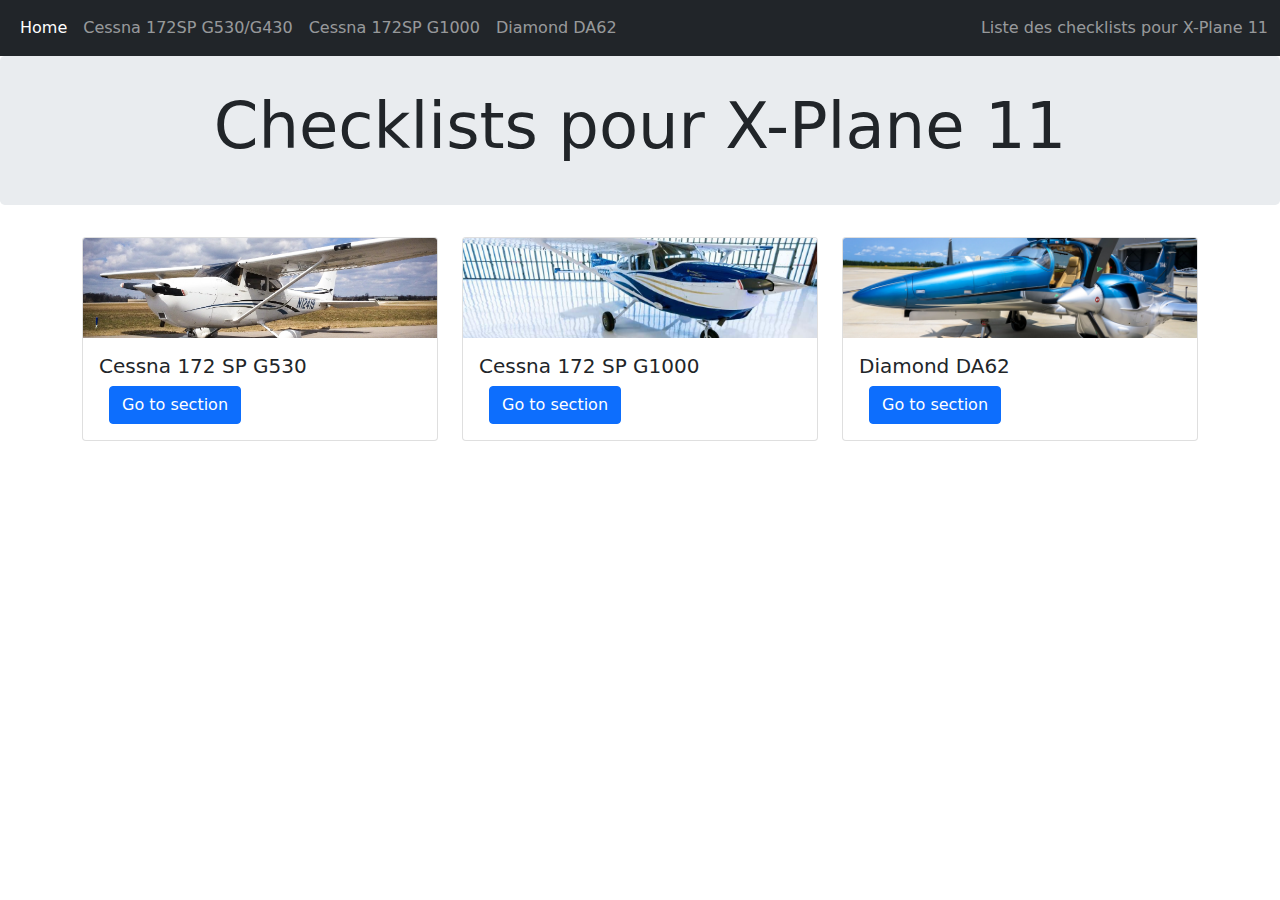
==== index.html @ a0515c7d "ajout de cessna g1000" ====
<!doctype html>
<html lang="en">
<head>
	<title>Checklists pour X-Plane 11</title>
	<meta charset="UTF-8">
	<meta name="Content-Type" content="UTF-8">
	<meta name="Content-Language" content="fr">
	<meta name="Author" content="Coussini">
	<meta name="Viewport" content="width=device-width, initial-scale=1">
	<link rel="stylesheet" href="css/style.css">
	<link rel="stylesheet" href="css/bootstrap.min.css">
	<link rel="stylesheet" href="https://use.fontawesome.com/releases/v5.7.0/css/all.css">	
	<script src="js/bootstrap.bundle.min.js"></script>
	<script src="js/jquery.min.js"></script>
</head>
<body>
	<!--Navigation bar-->
	<div id="nav-placeholder">
	</div>
	<script>
		    $("#nav-placeholder").load("nav.html");
	</script>
	<!--end of Navigation bar-->
	<div class="jumbotron jumbotron-fluid">
		<div class="container">
			<h1 class="display-3 text-center">Checklists pour X-Plane 11</h1>
		</div>
	</div>
	<div class="container">
		<div class="row">
			<!-- begin on aircraft -->
			<div class="col-4">
				<div class="card">
					<img src="images/cessna172.jpg" class="card-img-top" alt="zaza">
					<div class="card-body">
						<h5 class="card-title">Cessna 172 SP G530</h5>
						<a href="cessna172.html" class="btn btn-primary">Go to section</a>
					</div>
				</div>
			</div>
			<!-- end on aircraft -->
			<!-- begin on aircraft -->
			<div class="col-4">
				<div class="card">
					<img src="images/cessna172g1000.jpg" class="card-img-top" alt="zaza">
					<div class="card-body">
						<h5 class="card-title">Cessna 172 SP G1000</h5>
						<a href="cessna172g1000.html" class="btn btn-primary">Go to section</a>
					</div>
				</div>
			</div>
			<!-- end on aircraft -->
			<!-- begin on aircraft -->
			<div class="col-4">
				<div class="card">
					<img src="images/diamondda62.jpeg" class="card-img-top" alt="zaza">
					<div class="card-body">
						<h5 class="card-title">Diamond DA62</h5>
						<a href="diamondda62.html" class="btn btn-primary">Go to section</a>
					</div>
				</div>
			</div>
			<!-- end on aircraft -->
		</div>
	</div>
</body>
</html>
---- css/style.css ----
/*!
 * Mes styles pour les checklists
 */
.jumbotron 
{
	padding: 2rem 1rem;
	margin-bottom: 2rem;
	background-color: #e9ecef;
	border-radius: .3rem;
}
img 
{
    float: left;
    width:  100px;
    height: 100px;
    object-fit: cover;
}
.btn
{
	margin-left: 10px;
}
.btn-primary:not(:disabled):not(.disabled):focus{
  box-shadow: 0 0 5px red;
}
a.list-group-item.active 
{
	background-color: #09A2A2;
	border: #09A2A2;
}
li.list-group-item.active 
{
	background-color: lightgrey;
	border: lightgrey;
	color: black;
}
span.important
{
	color: #0d6efd;
}
kbd.petit
{
	font-size: 12px;
}
kbd.petit::after
{
	color: red;
	content: "/";
}
/*!
 * Styles Généraux
 */
.titre-fonce
{
	background-color: black;
	color: white;
}
.titre-et-element-primaire
{
	background-color: #96FFFF;
}
.element-primaire, li.list-group-item.element-primaire.active
{
	border-left-style: solid;
	border-left-width: 20px;
	border-left-color: #09A2A2;
	padding-left: 30px;
}
.titre-sans-element-primaire
{
	/*background-color: #96FFFF;*/
}
.titre-sans-element-primaire::before
{
	font-family: "Font Awesome 5 Free"; font-weight: 900; content: "\f061";
	margin-right: 10px;
}
.titre-et-element-secondaire
{
	background-color: darkgrey;
}
.element-secondaire, li.list-group-item.element-secondaire.active
{
	border-left-style: solid;
	border-left-width: 20px;
	border-left-color: black;
	padding-left: 30px;
}
.element-lumiere
{
	background-color: #fff3cd;
	color: black;
}
.element-lumiere > kbd
{
	color:	orange;
}
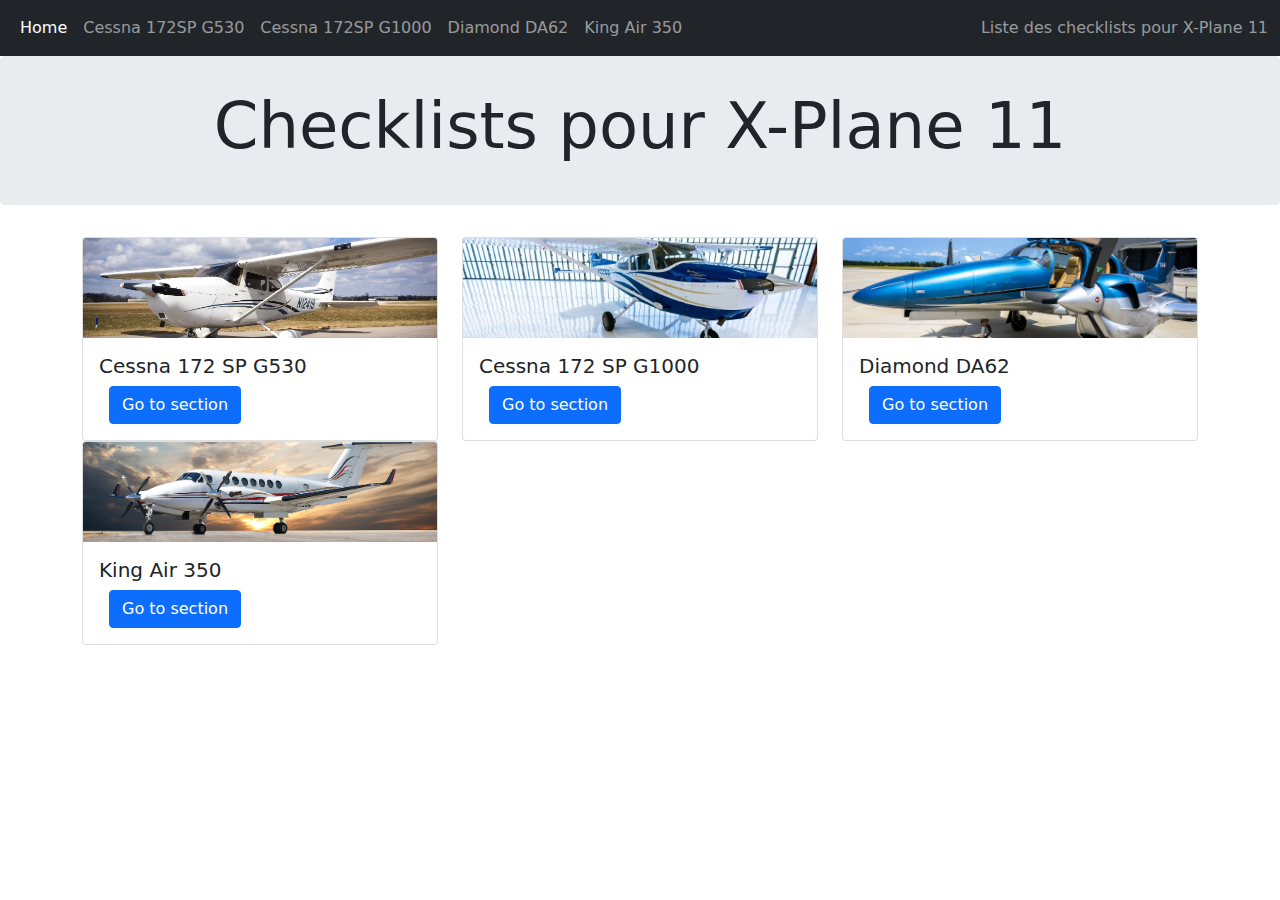
==== commit 1727f1f0: "ajout king air" ====
--- a/index.html
+++ b/index.html
@@ -31,7 +31,7 @@
 			<!-- begin on aircraft -->
 			<div class="col-4">
 				<div class="card">
-					<img src="images/cessna172.jpg" class="card-img-top" alt="zaza">
+					<img src="images/cessna172.jpg" class="card-img-top img-menu" alt="Cessna 172 G530">
 					<div class="card-body">
 						<h5 class="card-title">Cessna 172 SP G530</h5>
 						<a href="cessna172.html" class="btn btn-primary">Go to section</a>
@@ -42,7 +42,7 @@
 			<!-- begin on aircraft -->
 			<div class="col-4">
 				<div class="card">
-					<img src="images/cessna172g1000.jpg" class="card-img-top" alt="zaza">
+					<img src="images/cessna172g1000.jpg" class="card-img-top img-menu" alt="Cessna 172 G1000">
 					<div class="card-body">
 						<h5 class="card-title">Cessna 172 SP G1000</h5>
 						<a href="cessna172g1000.html" class="btn btn-primary">Go to section</a>
@@ -53,10 +53,21 @@
 			<!-- begin on aircraft -->
 			<div class="col-4">
 				<div class="card">
-					<img src="images/diamondda62.jpeg" class="card-img-top" alt="zaza">
+					<img src="images/diamondda62.jpeg" class="card-img-top img-menu" alt="DA62 Diamond">
 					<div class="card-body">
 						<h5 class="card-title">Diamond DA62</h5>
 						<a href="diamondda62.html" class="btn btn-primary">Go to section</a>
+					</div>
+				</div>
+			</div>
+			<!-- end on aircraft -->
+			<!-- begin on aircraft -->
+			<div class="col-4">
+				<div class="card">
+					<img src="images/kingair350.jpg" class="card-img-top img-menu" alt="King Air 350">
+					<div class="card-body">
+						<h5 class="card-title">King Air 350</h5>
+						<a href="kingair350.html" class="btn btn-primary">Go to section</a>
 					</div>
 				</div>
 			</div>
--- a/css/style.css
+++ b/css/style.css
@@ -8,7 +8,7 @@
 	background-color: #e9ecef;
 	border-radius: .3rem;
 }
-img 
+.img-menu 
 {
     float: left;
     width:  100px;
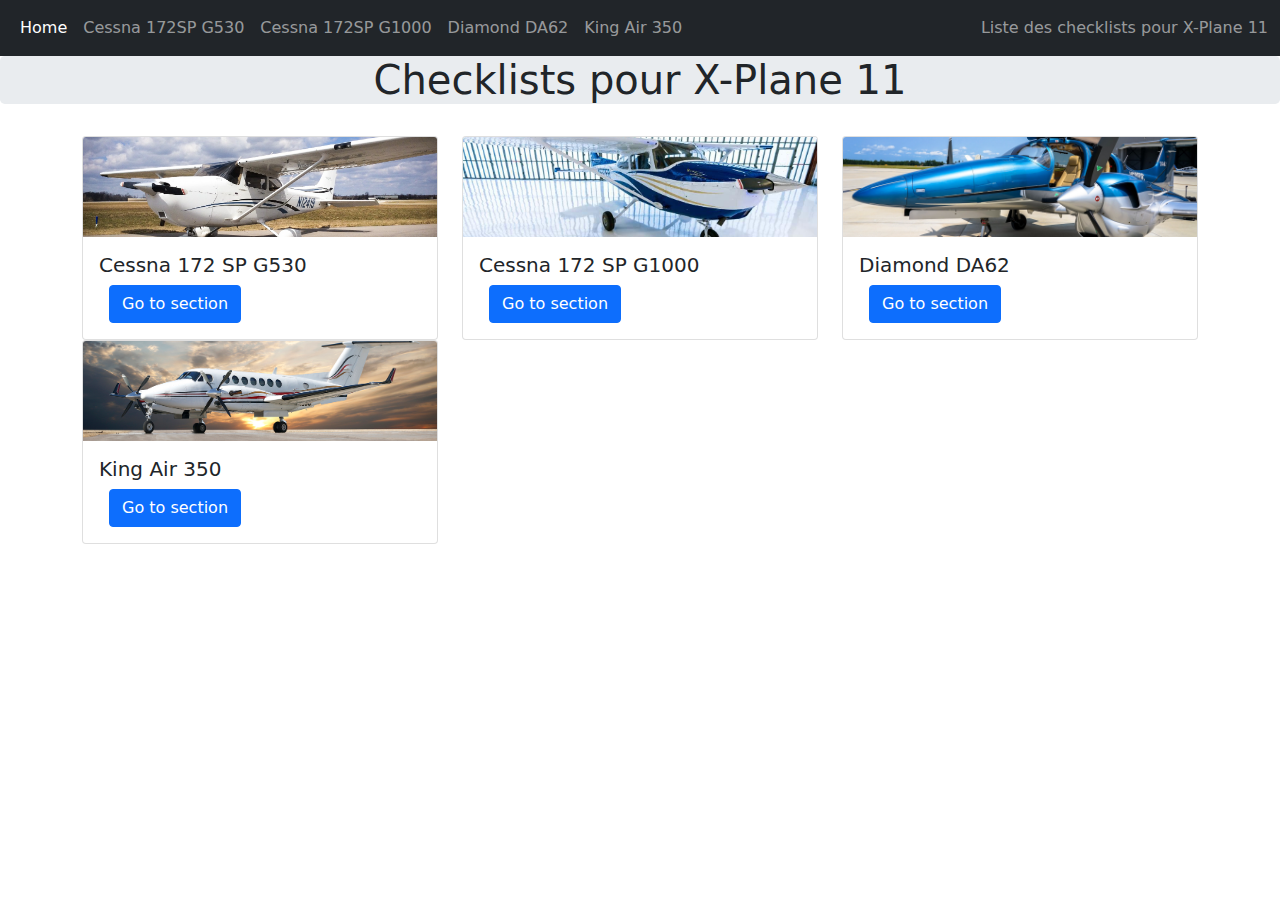
==== commit d35f7af4: "Update index.html" ====
--- a/index.html
+++ b/index.html
@@ -23,7 +23,7 @@
 	<!--end of Navigation bar-->
 	<div class="jumbotron jumbotron-fluid">
 		<div class="container">
-			<h1 class="display-3 text-center">Checklists pour X-Plane 11</h1>
+			<h1 class="text-center">Checklists pour X-Plane 11</h1>
 		</div>
 	</div>
 	<div class="container">
--- a/css/style.css
+++ b/css/style.css
@@ -3,7 +3,6 @@
  */
 .jumbotron 
 {
-	padding: 2rem 1rem;
 	margin-bottom: 2rem;
 	background-color: #e9ecef;
 	border-radius: .3rem;
@@ -56,7 +55,8 @@
 }
 .titre-et-element-primaire
 {
-	background-color: #96FFFF;
+	background-color: #09A2A2;
+	color: white;
 }
 .element-primaire, li.list-group-item.element-primaire.active
 {
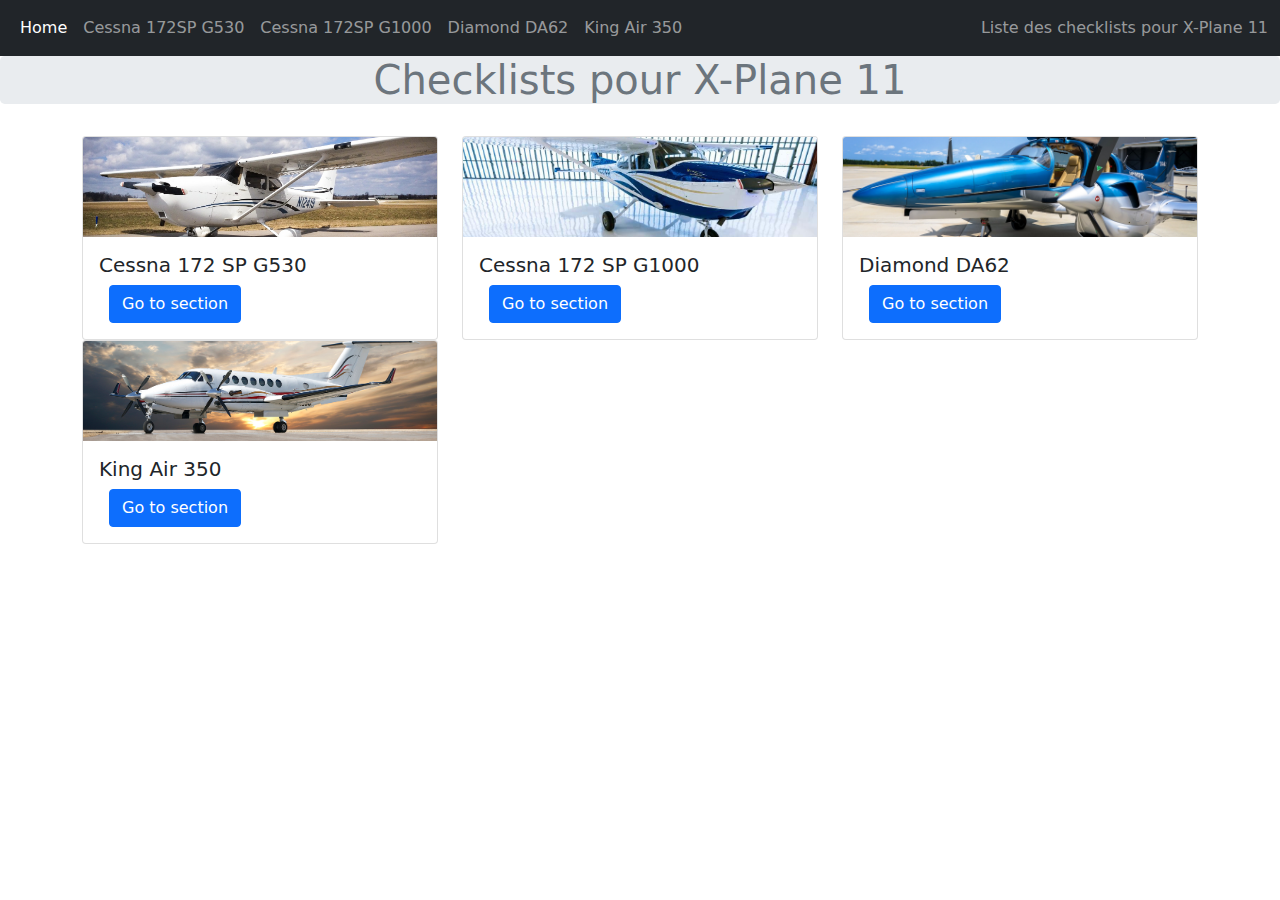
==== commit e5202bc9: "change header" ====
--- a/index.html
+++ b/index.html
@@ -23,7 +23,7 @@
 	<!--end of Navigation bar-->
 	<div class="jumbotron jumbotron-fluid">
 		<div class="container">
-			<h1 class="text-center">Checklists pour X-Plane 11</h1>
+			<h1 class="text-center text-muted">Checklists pour X-Plane 11</h1>
 		</div>
 	</div>
 	<div class="container">
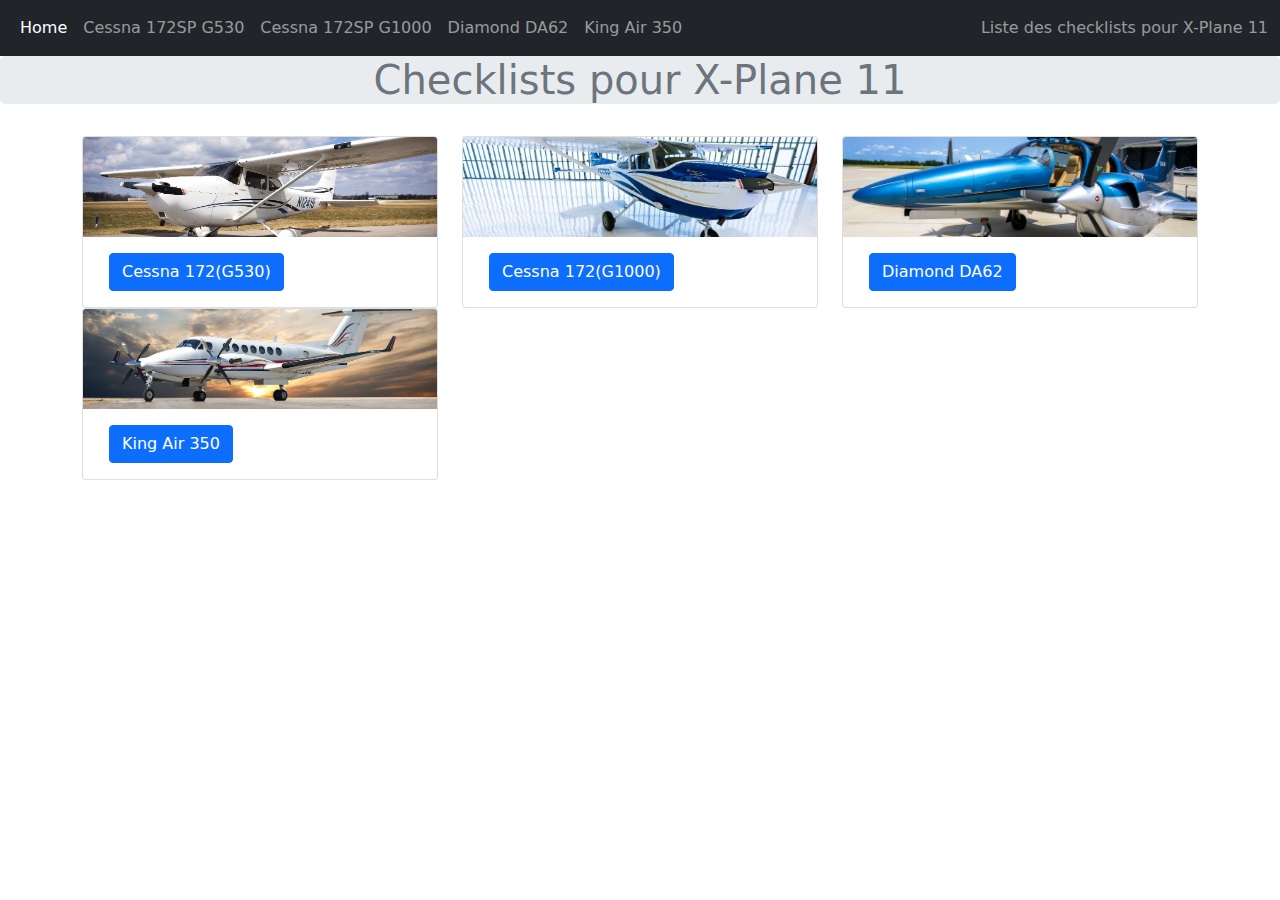
==== commit 059cbf9a: "Update index.html" ====
--- a/index.html
+++ b/index.html
@@ -33,8 +33,7 @@
 				<div class="card">
 					<img src="images/cessna172.jpg" class="card-img-top img-menu" alt="Cessna 172 G530">
 					<div class="card-body">
-						<h5 class="card-title">Cessna 172 SP G530</h5>
-						<a href="cessna172.html" class="btn btn-primary">Go to section</a>
+						<a href="cessna172.html" class="btn btn-primary">Cessna 172(G530)</a>
 					</div>
 				</div>
 			</div>
@@ -44,8 +43,7 @@
 				<div class="card">
 					<img src="images/cessna172g1000.jpg" class="card-img-top img-menu" alt="Cessna 172 G1000">
 					<div class="card-body">
-						<h5 class="card-title">Cessna 172 SP G1000</h5>
-						<a href="cessna172g1000.html" class="btn btn-primary">Go to section</a>
+						<a href="cessna172g1000.html" class="btn btn-primary">Cessna 172(G1000)</a>
 					</div>
 				</div>
 			</div>
@@ -55,8 +53,7 @@
 				<div class="card">
 					<img src="images/diamondda62.jpeg" class="card-img-top img-menu" alt="DA62 Diamond">
 					<div class="card-body">
-						<h5 class="card-title">Diamond DA62</h5>
-						<a href="diamondda62.html" class="btn btn-primary">Go to section</a>
+						<a href="diamondda62.html" class="btn btn-primary">Diamond DA62</a>
 					</div>
 				</div>
 			</div>
@@ -66,8 +63,7 @@
 				<div class="card">
 					<img src="images/kingair350.jpg" class="card-img-top img-menu" alt="King Air 350">
 					<div class="card-body">
-						<h5 class="card-title">King Air 350</h5>
-						<a href="kingair350.html" class="btn btn-primary">Go to section</a>
+						<a href="kingair350.html" class="btn btn-primary">King Air 350</a>
 					</div>
 				</div>
 			</div>
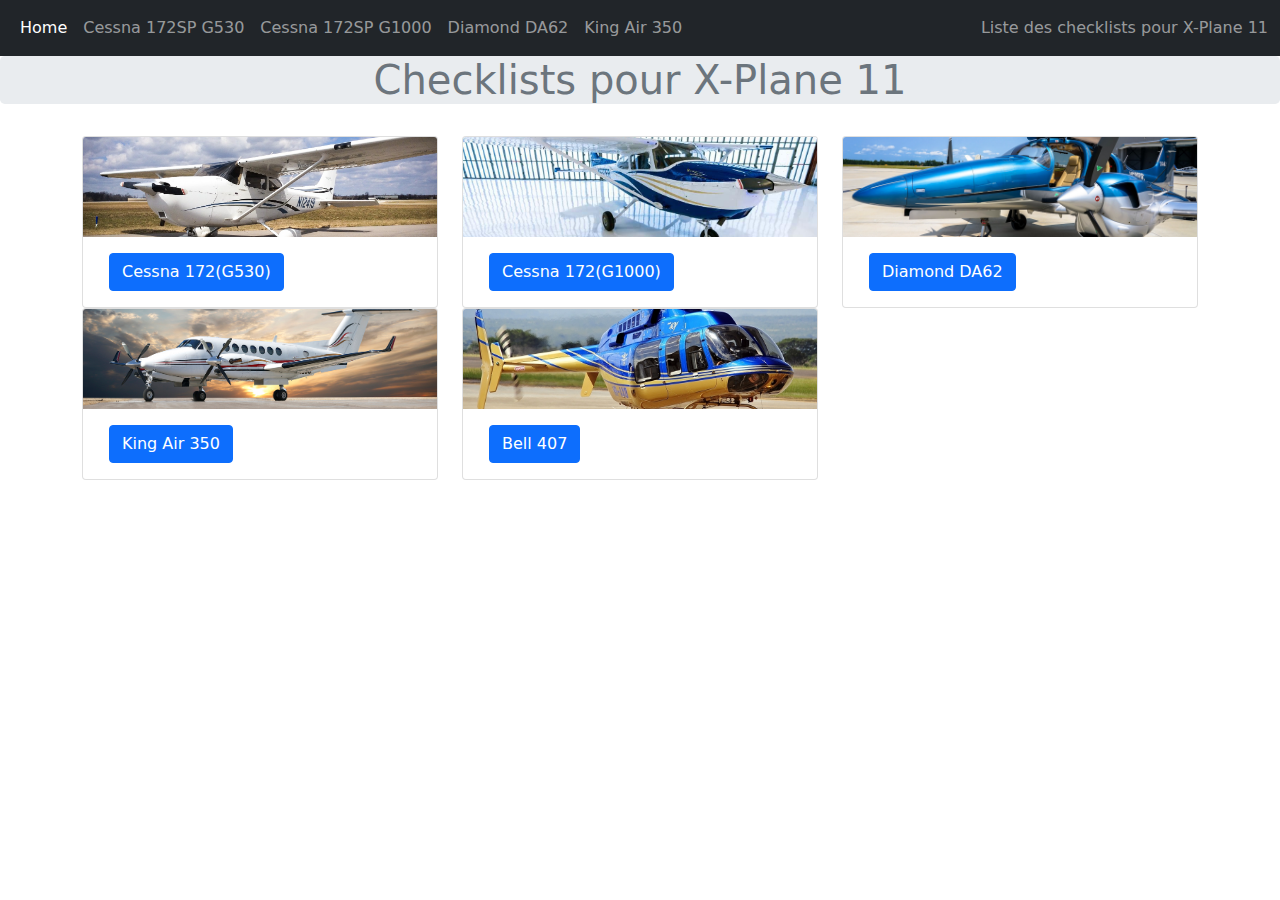
==== commit 44427c4b: "Bell 407 ajout" ====
--- a/index.html
+++ b/index.html
@@ -68,6 +68,16 @@
 				</div>
 			</div>
 			<!-- end on aircraft -->
+			<!-- begin on aircraft -->
+			<div class="col-4">
+				<div class="card">
+					<img src="images/bell407.jpg" class="card-img-top img-menu" alt="Bell 407">
+					<div class="card-body">
+						<a href="bell407.html" class="btn btn-primary">Bell 407</a>
+					</div>
+				</div>
+			</div>
+			<!-- end on aircraft -->
 		</div>
 	</div>
 </body>
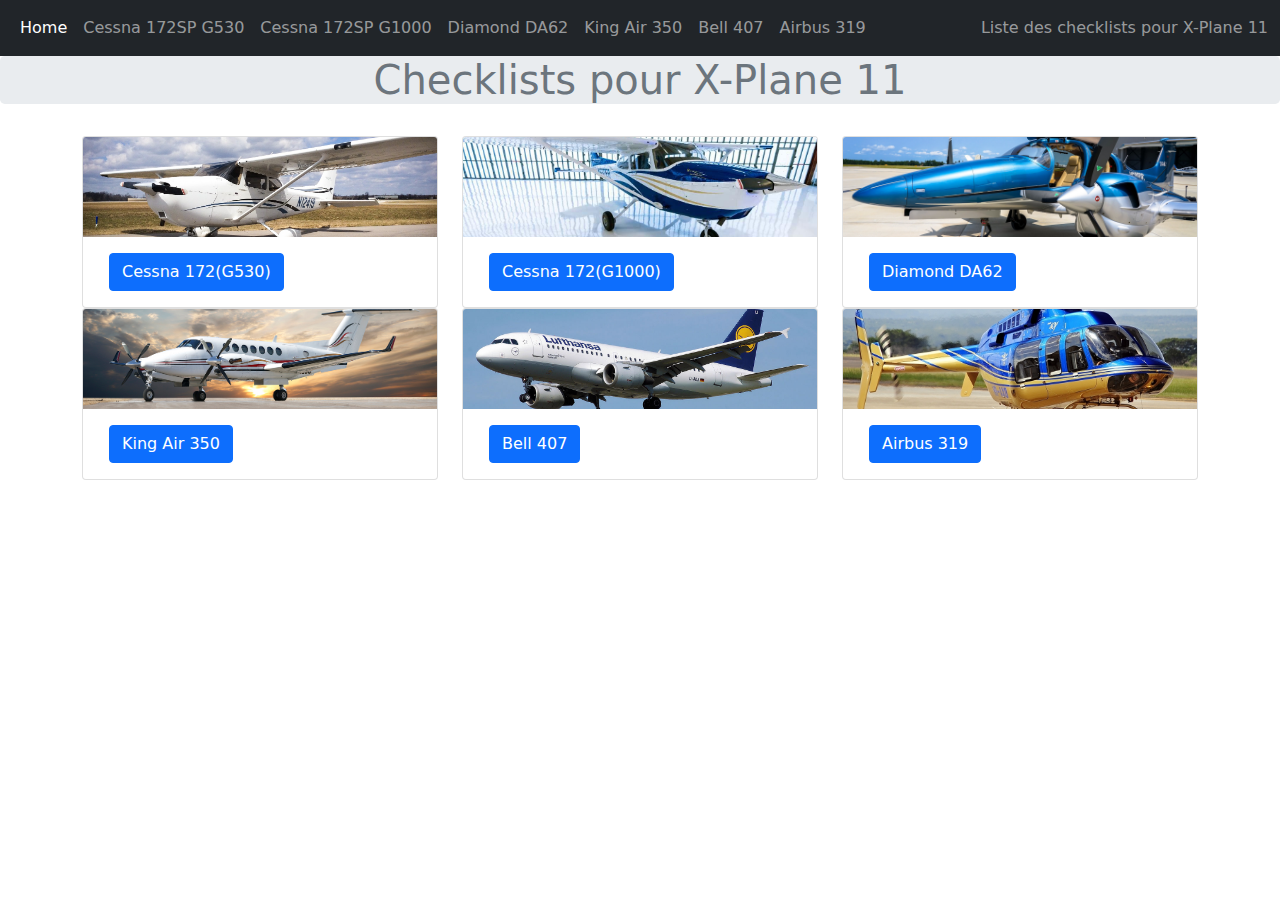
==== commit 4e838043: "changement" ====
--- a/index.html
+++ b/index.html
@@ -71,9 +71,19 @@
 			<!-- begin on aircraft -->
 			<div class="col-4">
 				<div class="card">
-					<img src="images/bell407.jpg" class="card-img-top img-menu" alt="Bell 407">
+					<img src="images/airbus319.jpg" class="card-img-top img-menu" alt="Bell 407">
 					<div class="card-body">
 						<a href="bell407.html" class="btn btn-primary">Bell 407</a>
+					</div>
+				</div>
+			</div>
+			<!-- end on aircraft -->
+			<!-- begin on aircraft -->
+			<div class="col-4">
+				<div class="card">
+					<img src="images/bell407.jpg" class="card-img-top img-menu" alt="Airbus 319">
+					<div class="card-body">
+						<a href="airbus319.html" class="btn btn-primary">Airbus 319</a>
 					</div>
 				</div>
 			</div>
--- a/css/style.css
+++ b/css/style.css
@@ -93,4 +93,10 @@
 .element-lumiere > kbd
 {
 	color:	orange;
+}
+.defile 
+{
+  height: 75vh;
+  overflow: hidden;
+  overflow-y: scroll; 
 }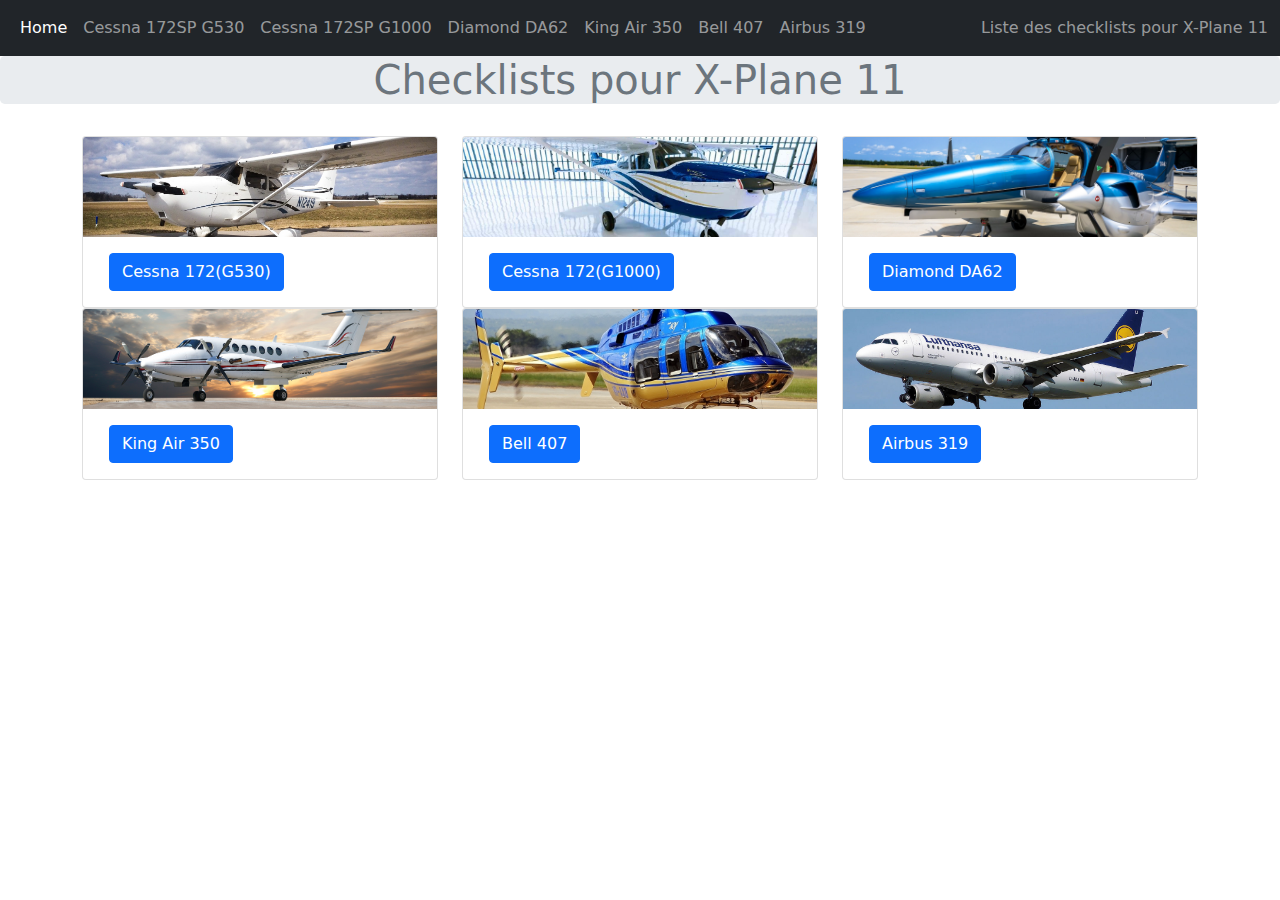
==== commit 423d8c02: "Update index.html" ====
--- a/index.html
+++ b/index.html
@@ -71,7 +71,7 @@
 			<!-- begin on aircraft -->
 			<div class="col-4">
 				<div class="card">
-					<img src="images/airbus319.jpg" class="card-img-top img-menu" alt="Bell 407">
+					<img src="images/bell407.jpg" class="card-img-top img-menu" alt="Bell 407">
 					<div class="card-body">
 						<a href="bell407.html" class="btn btn-primary">Bell 407</a>
 					</div>
@@ -81,7 +81,7 @@
 			<!-- begin on aircraft -->
 			<div class="col-4">
 				<div class="card">
-					<img src="images/bell407.jpg" class="card-img-top img-menu" alt="Airbus 319">
+					<img src="images/airbus319.jpg" class="card-img-top img-menu" alt="Airbus 319">
 					<div class="card-body">
 						<a href="airbus319.html" class="btn btn-primary">Airbus 319</a>
 					</div>
